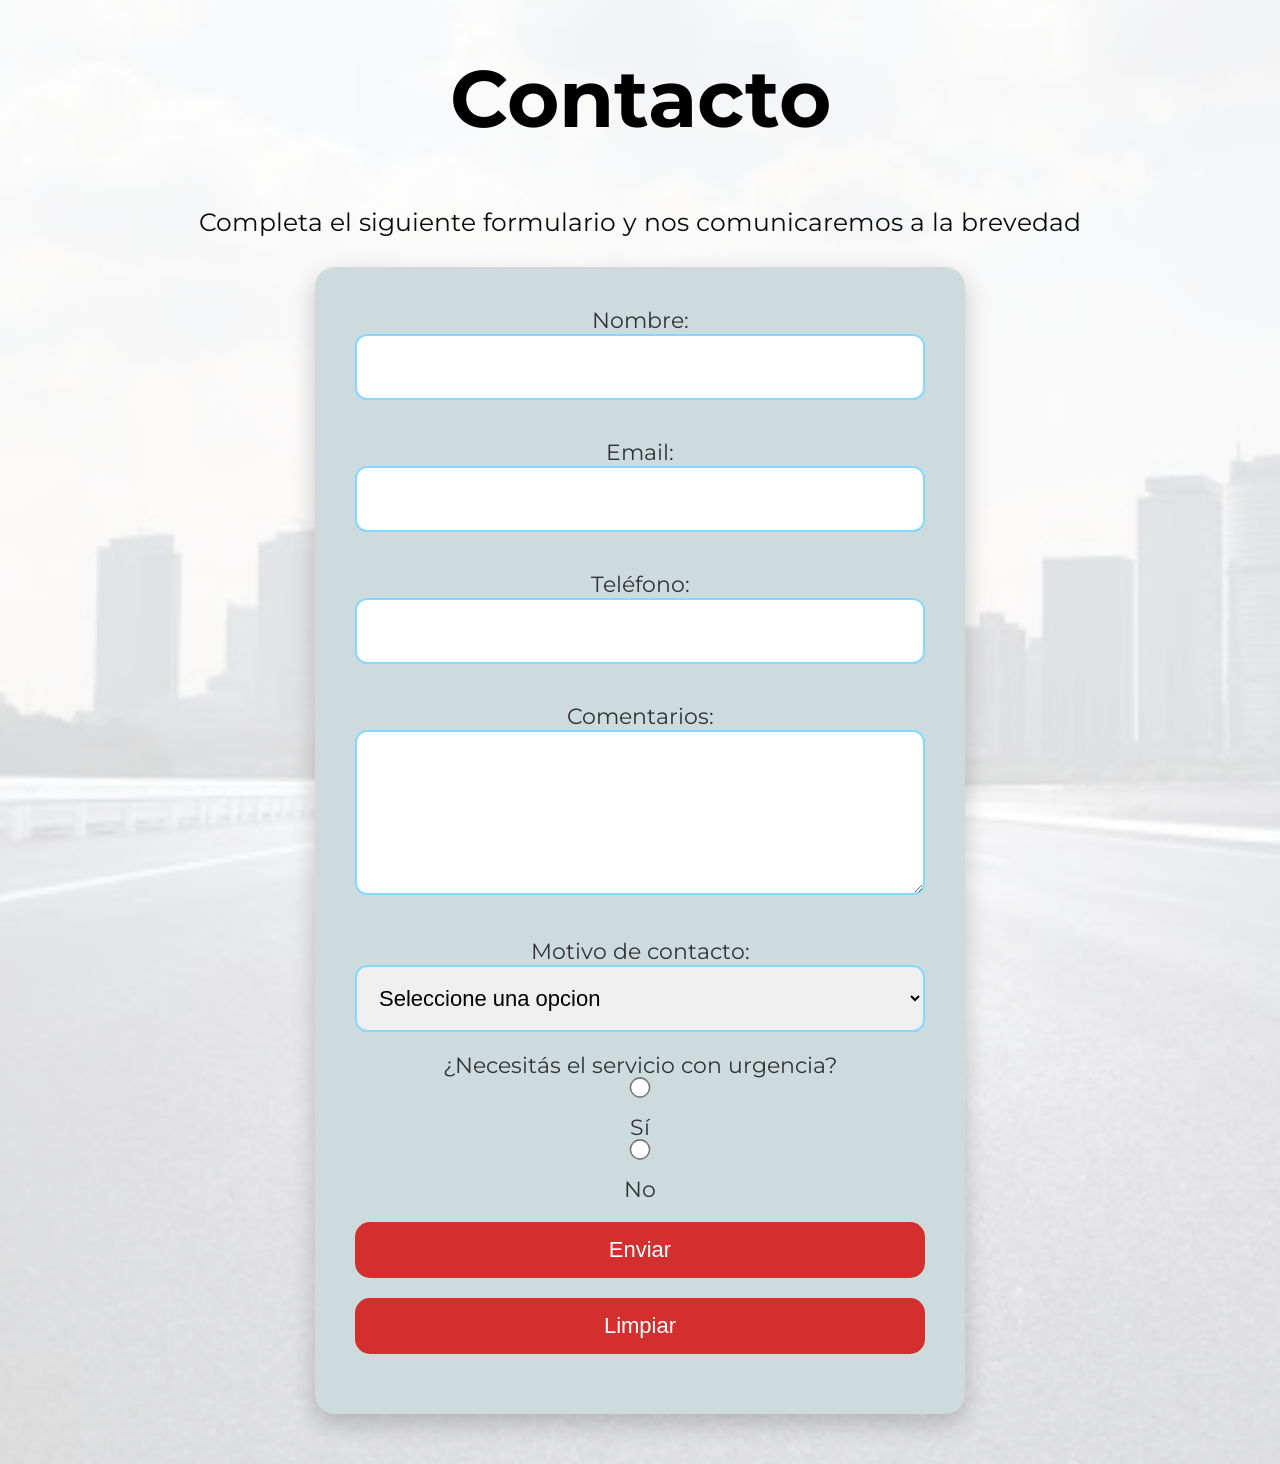
==== contacto.html @ 153e8acd "Subir sitio Fletes Benevento" ====
<!DOCTYPE html>
<html lang="en">
<head>
    <meta charset="UTF-8">
    <meta name="viewport" content="width=device-width, initial-scale=1.0">
    <title>Contacto fletes Benevento</title>
    <link rel="preconnect" href="https://fonts.googleapis.com">
<link rel="preconnect" href="https://fonts.gstatic.com" crossorigin>
<link href="https://fonts.googleapis.com/css2?family=Montserrat:ital,wght@0,100..900;1,100..900&display=swap" rel="stylesheet">
    <link rel="stylesheet" href="./css/style.css">
</head>
<body>
    <section class="Contacto">
        
        <h2>Contacto</h2>
        <p>Completa el siguiente formulario y nos comunicaremos a la brevedad</p>

        <form>
                 <label for="nombre">Nombre:</label><br>
                <input type="text" id="nombre" name="nombre"><br><br>

                <label for="email">Email:</label><br>
                <input type="email" id="email" name="email"><br><br>

                <label for="telefono">Teléfono:</label><br>
                <input type="number" id="telefono" name="telefono"><br><br>

                <label for="comentarios">Comentarios:</label><br>
                <textarea id="comentarios" name="comentarios" rows="5" cols="40"></textarea><br><br>
                
                <label for="motivo">Motivo de contacto:</label><br>

                <Select id="motivo" name="motivo">

                    <option value="">Seleccione una opcion</option>
                    <option value="Cotizacion">Solicitar una cotizacion</option>
                    <option value="Consulta">Realizar una consulta</option>
                    <option value="Reclamo">Realizar un reclamo</option>
                
                </Select>
                
            <label>¿Necesitás el servicio con urgencia?</label><br>

            <input type="radio" id="si" name="urgencia" value="si">
            <label for="si">Sí</label>

            <input type="radio" id="no" name="urgencia" value="no">
            <label for="no">No</label>

            <br><br>

            <input type="submit" value="Enviar">
            <input type="reset" value="Limpiar">
               
                

        </form>

        
    </section>
    
</body>
</html>
---- css/style.css ----
*{
    margin:0;
    padding:0;
    box-sizing:border-box;
}

body{
    background-color:#9b989b;
    font-family:"Montserrat", sans-serif;
}



header{
    margin:20px;
    padding:15px 40px;
    background-color:#6b686b;
    display:flex;
    align-items:center;
    justify-content:space-between;
    border-radius:10px;
}

.logo-img{
    width:120px;
}

header h2{
    color:white;
    font-size:35px;
    white-space:nowrap;
}


nav{
    width:auto;
}

nav ul{
    display:flex;
    gap:35px;
    list-style:none;
    align-items:center;
}

nav a{
    text-decoration:none;
    color:white;
    font-size:30px;
    transition:.4s;
}

nav a:hover{
    color:#25D366;
}



.hero{

    height:900px;

    background-image:
    linear-gradient(
        rgba(0,0,0,.45),
        rgba(0,0,0,.45)
    ),
    url("../assets/fondo.jpg");

    background-size:cover;
    background-position:center;
    background-repeat:no-repeat;

    display:flex;
    flex-direction:column;
    align-items:center;
    justify-content:flex-start;

    padding-top:80px;
}


.hero h1{

    color:white;
    font-size:70px;
    text-align:center;
    text-shadow:2px 2px 8px black;

}


.hero p{

    color:white;
    font-size:35px;
    margin-top:20px;
    text-align:center;
    text-shadow:2px 2px 8px black;

}



.fondo-servicios{

    background-image:
    linear-gradient(
        rgba(0,0,0,.55),
        rgba(0,0,0,.35)
    ),
    url("../assets/servicios1.jpg");

    background-size:cover;
    background-position:center;
    background-repeat:no-repeat;
    background-attachment:fixed;

    padding-bottom:60px;
}




.pagina-servicios h1{

    padding-top:50px;

    color:white;

    text-align:center;

    font-size:55px;

    text-shadow:
    2px 2px 8px black;

}



.pagina-servicios p{

    color:white;

    text-align:center;

    font-size:25px;

    padding:20px;

    text-shadow:
    2px 2px 6px black;

}




.contenedor-cards{

    display:flex;

    justify-content:center;

    gap:30px;

    flex-wrap:wrap;

    padding:40px;

}




.card{

    width:350px;

    background-color:
    rgba(255,255,255,.85);

    backdrop-filter:blur(5px);

    padding:20px;

    border-radius:20px;

    text-align:center;

    box-shadow:
    0 10px 25px rgba(0,0,0,.35);

    transition:.3s;

}



.card:hover{

    transform:translateY(-10px);

    box-shadow:
    0 20px 35px rgba(0,0,0,.45);

}





.card img{

    width:100%;

    height:250px;

    object-fit:cover;

    border-radius:15px;

    border:5px solid #aaa;

}



.card h3{

    color:#333;

    font-size:28px;

    margin:20px 0 10px;

}



.card p{

    color:#555;

    font-size:18px;

}



.boton{

    display:inline-block;

    background-color:#25D366;

    color:white;

    text-decoration:none;

    padding:12px 35px;

    border-radius:30px;

    margin-top:20px;

    font-weight:bold;

    transition:.3s;

}



.boton:hover{

    transform:scale(1.05);

}


.galeria{

    padding:60px 30px;

    font-family:"Montserrat", sans-serif;

}


.galeria h1{

    font-size:55px;

    color:white;

    text-align:center;

    margin-bottom:40px;

    text-shadow:
    2px 2px 8px black;

}


.contenedor-galeria{

    display:flex;

    justify-content:center;

    flex-wrap:wrap;

    gap:25px;

}


.contenedor-galeria img{

    width:350px;

    height:250px;

    object-fit:cover;

    border-radius:15px;

    border:5px solid white;

    box-shadow:
    0 10px 20px rgba(0,0,0,.3);

    transition:.3s;

}


.contenedor-galeria img:hover{

    transform:scale(1.05);

}



.Contacto{

    background-image:
    linear-gradient(rgba(255,255,255,.85),rgba(255,255,255,.85)),
    url("../assets/autopista2.jpg");

    background-size:cover;
    background-position:center;
    padding:50px 30px;
    text-align: center;
}


.Contacto h2{

    font-size:80px;

    margin-bottom:60px;

}

.Contacto p{
    font-size:25px;
    color:#0a0a0a;
    margin-bottom:30px;
}

.Contacto form{

    width:650px;

    max-width:100%;

    margin:auto;

    background:rgb(205, 219, 221);

    padding:40px;

    border-radius:20px;

    box-shadow:
    0 10px 25px rgba(0,0,0,.2);

}


.Contacto input,
.Contacto textarea,
.Contacto select{

    width:100%;

    padding:18px;

    margin-bottom:20px;

    border-radius:12px;

    border:2px solid #85d8ff;

    font-size:22px;

}



.Contacto input[type="submit"],
.Contacto input[type="reset"]{

    background-color:#d32f2f;

    color:white;

    padding: 15px 30px;

    border:none;

    border-radius:15px;

    cursor:pointer;


}



.Contacto input[type="submit"]:hover,
.Contacto input[type="reset"]:hover{

    background-color:#b71c1c;

}

.Contacto input[type="radio"]{
    transform: scale(1.6);
    margin-right:10px;
}

.Contacto label{
    font-size:22px;
    color:#333;
}


.ventajas{

    padding:70px 30px;

    text-align:center;

}


.ventajas h2{

    font-size:50px;

    color:white;

    margin-bottom:50px;

    text-shadow:
    2px 2px 8px black;

}


.contenedor-ventajas{

    display:flex;

    justify-content:center;

    gap:30px;

    flex-wrap:wrap;

}



.ventaja{

    width:280px;

    background-color:
    rgba(255,255,255,.9);

    padding:30px;

    border-radius:20px;

    box-shadow:
    0 10px 20px rgba(0,0,0,.25);

}



.ventaja i{

    font-size:50px;

    color:#d32f2f;

}



.ventaja h3{

    margin:20px 0;

    color:#333;

}



.ventaja p{

    color:#666;

}



.estadisticas{

    display:flex;

    justify-content:center;

    gap:80px;

    flex-wrap:wrap;

    padding:70px 20px;

    background-color:#6b686b;

    text-align:center;

}


.estadistica h2{

    font-size:60px;

    color:#98d1f1;

}



.estadistica p{

    color:white;

    font-size:22px;

}



.zonas{

    padding:70px 30px;

    text-align:center;

}



.zonas h2{

    font-size:50px;

    color:#25D366;

}



.contenedor-zonas{

    display:flex;

    justify-content:center;

    gap:30px;

    flex-wrap:wrap;

}



.zona{

    width:250px;

    background:rgb(0, 247, 193);

    padding: 20px;

    border-radius: 8px;

    box-shadow:
    0 5px 15px rgba(0,0,0,.2);

    transition:.3s;

}


.zona:hover{

    transform:translateY(-8px);

}


footer{

    background-color:#0c0505;

    color:white;

    text-align:center;

    padding:15px;

    font-size:18px;

}


@media(max-width:768px){


header{

    flex-direction:column;

    gap:20px;

}


header h2{

    font-size:28px;

}


nav ul{

    flex-direction:column;

    gap:20px;

}



.hero h1{

    font-size:45px;

}


.hero p{

    font-size:25px;

}



.card{

    width:90%;

}



.pagina-servicios h1{

    font-size:40px;

}


.galeria h1{

    font-size:40px;

}


.estadisticas{

    gap:40px;

}


}

.quienes somos{
     padding:80px 30px;

    text-align:center;

    font-family:"Montserrat", sans-serif;
}

.texto-nosotros h2{
    font-size:60px;
    
    color:white;

    margin-bottom:30px;

    text-shadow:
    2px 2px 8px black;
    
    text-align: center;
}

.texto-nosotros p{
        width:80%;

    margin:auto;

    font-size:30px;

    line-height:1.6;

    color:white;

    text-align:center;

    text-shadow:
    2px 2px 6px black;
}


.btn-cotizar{

    display:inline-block;

    background-color:#25D366;

    color:white;

    padding:18px 40px;

    border-radius:35px;

    font-size:28px;

    font-weight:bold;

    text-decoration:none;

    margin-top:20px;

    transition:.3s;

}


.btn-cotizar:hover{

    transform:scale(1.08);

}




.whatsapp{

    font-size:90px;

    color:#25D366;

    text-decoration:none;

    margin-left:20px;

}


body{
    overflow-x:hidden;
}


@media (max-width:768px){

    header{
        flex-direction:column;
        gap:20px;
        text-align:center;
    }

    .logo-img{
        width:100px;
        margin:0;
    }

    .logo-text{
        width:auto;
        font-size:30px;
    }

    nav{
        width:100%;
    }

    nav ul{
        flex-direction:column;
        gap:15px;
    }

    .hero{
        height:auto;
        padding:80px 20px;
    }

    .hero h1{
        font-size:45px;
    }

    .hero p{
        font-size:22px;
    }

    .contenedor-cards{
        flex-direction:column;
        align-items:center;
    }

    .card{
        width:95%;
    }

    .card img{
        height:250px;
    }

    .contenedor-ventajas{
        flex-direction:column;
        align-items:center;
    }

    .estadisticas{
        flex-direction:column;
        gap:40px;
    }

    .contenedor-zonas{
        flex-direction:column;
        align-items:center;
    }

    .Contacto form{
        width:95%;
    }

}
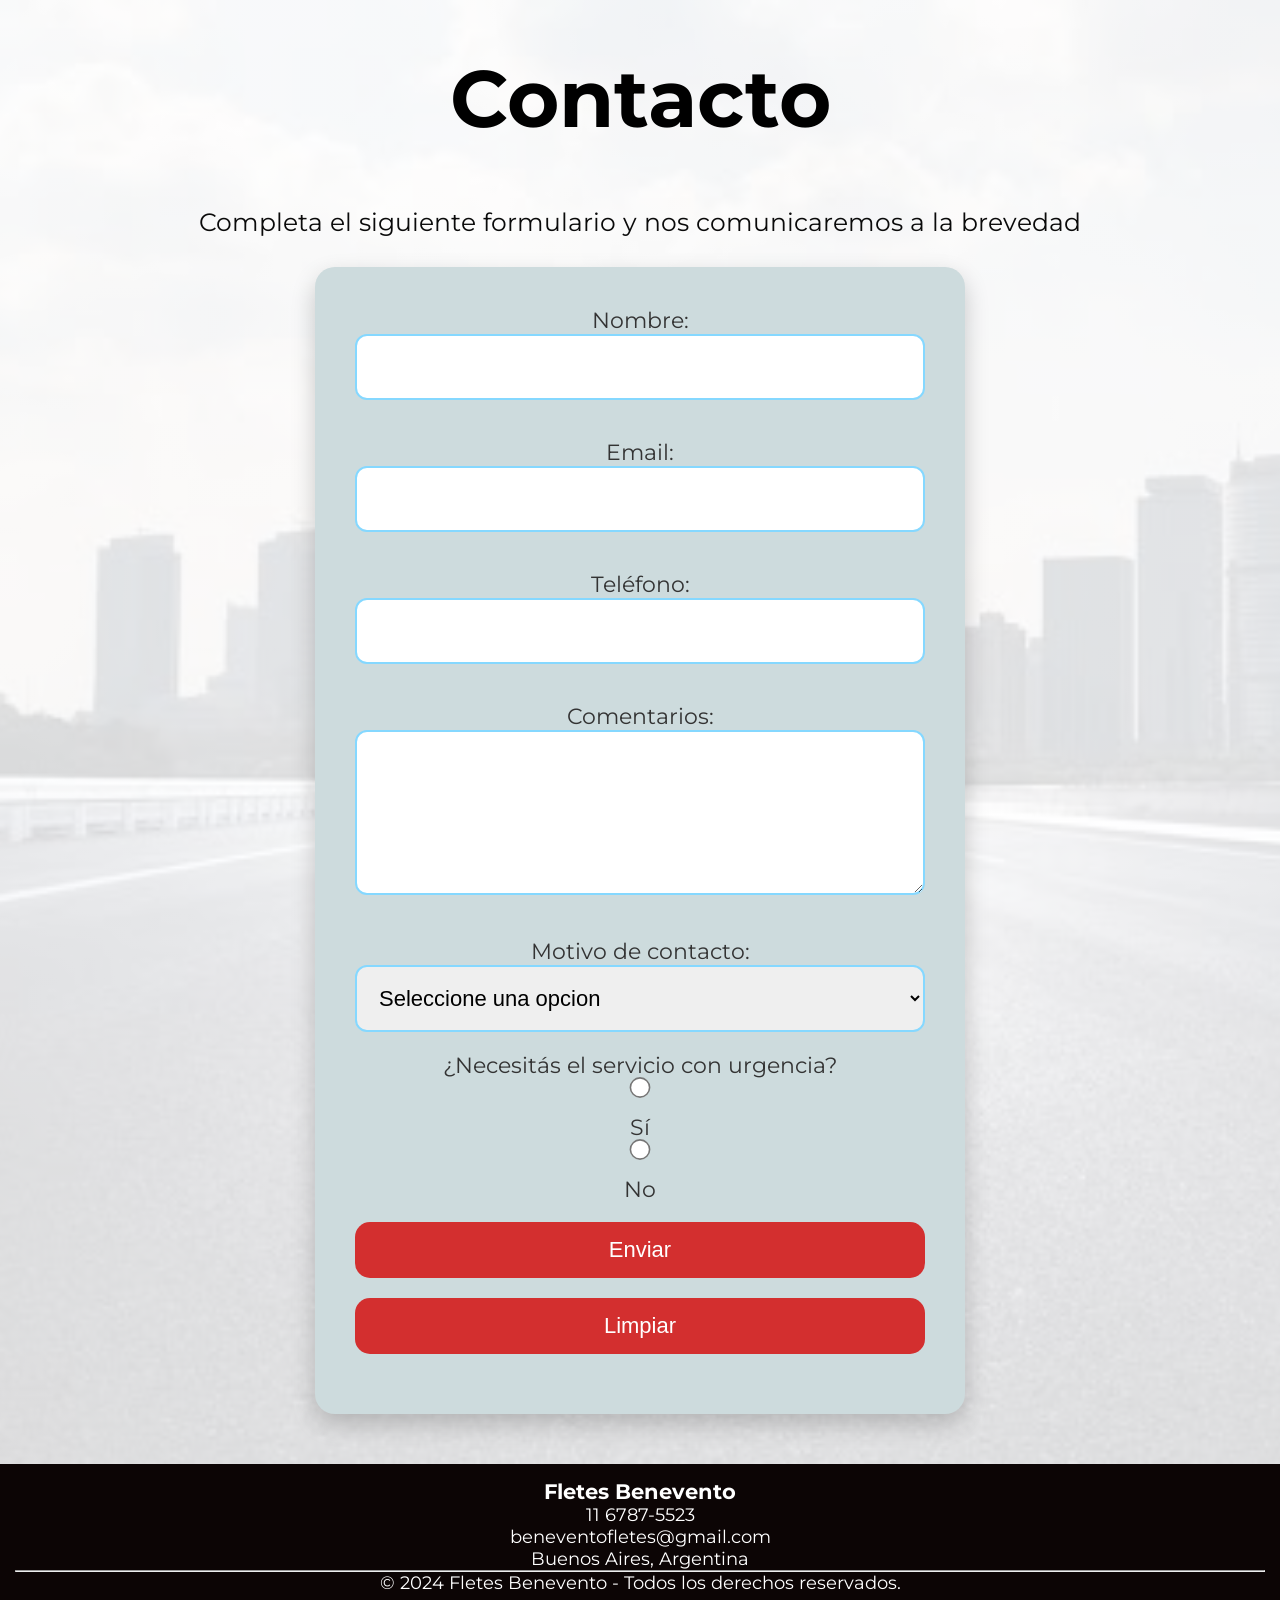
==== commit 54cb7ed4: "retoque 4" ====
--- a/contacto.html
+++ b/contacto.html
@@ -59,5 +59,43 @@
         
     </section>
     
+<footer>
+
+    <div class="footer-contenido">
+
+        <div class="footer-info">
+
+            <h3>Fletes Benevento</h3>
+
+            <p>
+                <i class="fa-solid fa-phone"></i>
+                11 6787-5523
+            </p>
+
+            <p>
+                <i class="fa-solid fa-envelope"></i>
+                beneventofletes@gmail.com
+            </p>
+
+            <p>
+                <i class="fa-solid fa-location-dot"></i>
+                Buenos Aires, Argentina
+            </p>
+
+        </div>
+
+    </div>
+
+    <hr>
+
+    <p class="copyright">
+        © 2024 Fletes Benevento - Todos los derechos reservados.
+    </p>
+
+</footer>
+
+
+
+
 </body>
 </html>
--- a/css/style.css
+++ b/css/style.css
@@ -7,6 +7,10 @@
 body{
     background-color:#9b989b;
     font-family:"Montserrat", sans-serif;
+
+    min-height: 100vh;
+    display: flex;
+    flex-direction: column;
 }
 
 
@@ -14,7 +18,7 @@
 header{
     margin:20px;
     padding:15px 40px;
-    background-color:#6b686b;
+    background-color:#000000;
     display:flex;
     align-items:center;
     justify-content:space-between;
@@ -103,7 +107,6 @@
 
 
 .fondo-servicios{
-
     background-image:
     linear-gradient(
         rgba(0,0,0,.55),
@@ -114,12 +117,10 @@
     background-size:cover;
     background-position:center;
     background-repeat:no-repeat;
-    background-attachment:fixed;
 
     padding-bottom:60px;
-}
-
-
+    flex:1;
+}
 
 
 .pagina-servicios h1{
@@ -179,7 +180,7 @@
     width:350px;
 
     background-color:
-    rgba(255,255,255,.85);
+    rgba(2, 2, 2, 0.85);
 
     backdrop-filter:blur(5px);
 
@@ -203,7 +204,7 @@
     transform:translateY(-10px);
 
     box-shadow:
-    0 20px 35px rgba(0,0,0,.45);
+    0 20px 35px rgba(7, 7, 7, 0.45);
 
 }
 
@@ -221,7 +222,7 @@
 
     border-radius:15px;
 
-    border:5px solid #aaa;
+    border:5px solid #000000;
 
 }
 
@@ -229,7 +230,7 @@
 
 .card h3{
 
-    color:#333;
+    color:#f7f4f4;
 
     font-size:28px;
 
@@ -643,82 +644,8 @@
     padding:15px;
 
     font-size:18px;
-
-}
-
-
-@media(max-width:768px){
-
-
-header{
-
-    flex-direction:column;
-
-    gap:20px;
-
-}
-
-
-header h2{
-
-    font-size:28px;
-
-}
-
-
-nav ul{
-
-    flex-direction:column;
-
-    gap:20px;
-
-}
-
-
-
-.hero h1{
-
-    font-size:45px;
-
-}
-
-
-.hero p{
-
-    font-size:25px;
-
-}
-
-
-
-.card{
-
-    width:90%;
-
-}
-
-
-
-.pagina-servicios h1{
-
-    font-size:40px;
-
-}
-
-
-.galeria h1{
-
-    font-size:40px;
-
-}
-
-
-.estadisticas{
-
-    gap:40px;
-
-}
-
+    
+    margin-top: auto;
 
 }
 
@@ -813,76 +740,97 @@
 }
 
 
-@media (max-width:768px){
-
-    header{
-        flex-direction:column;
-        gap:20px;
-        text-align:center;
-    }
-
-    .logo-img{
-        width:100px;
-        margin:0;
-    }
-
-    .logo-text{
-        width:auto;
-        font-size:30px;
-    }
-
-    nav{
-        width:100%;
-    }
-
-    nav ul{
-        flex-direction:column;
-        gap:15px;
-    }
-
-    .hero{
-        height:auto;
-        padding:80px 20px;
-    }
-
-    .hero h1{
-        font-size:45px;
-    }
-
-    .hero p{
-        font-size:22px;
-    }
-
-    .contenedor-cards{
-        flex-direction:column;
-        align-items:center;
-    }
-
-    .card{
-        width:95%;
-    }
-
-    .card img{
-        height:250px;
-    }
-
-    .contenedor-ventajas{
-        flex-direction:column;
-        align-items:center;
-    }
-
-    .estadisticas{
-        flex-direction:column;
-        gap:40px;
-    }
-
-    .contenedor-zonas{
-        flex-direction:column;
-        align-items:center;
-    }
-
-    .Contacto form{
-        width:95%;
-    }
-
-}
+@media (max-width: 768px) {
+
+    header {
+        flex-direction: column;
+        gap: 20px;
+        text-align: center;
+    }
+
+    .logo-img {
+        width: 80px;
+        margin: 0;
+    }
+
+    .logo-text {
+        width: auto;
+        font-size: 24px;
+    }
+
+    header h2 {
+        font-size: 28px;
+    }
+
+    nav {
+        width: 100%;
+    }
+
+    nav ul {
+        flex-direction: column;
+        gap: 20px;
+    }
+
+    .hero {
+        height: 60vh;
+        padding: 40px 20px;
+    }
+
+    .hero h1 {
+        font-size: 25px;
+        line-height: 1.2;
+    }
+
+    .hero p {
+        font-size: 25px;
+        max-width: 320px;
+        margin: 15px auto 0;
+        line-height: 1.5;
+    }
+
+    .contenedor-cards {
+        flex-direction: column;
+        align-items: center;
+    }
+
+    .card {
+        width: 90%;
+    }
+
+    .card img {
+        height: 220px;
+    }
+
+    .contenedor-ventajas {
+        flex-direction: column;
+        align-items: center;
+    }
+
+    .estadisticas {
+        gap: 40px;
+        flex-direction: column;
+    }
+
+    .contenedor-zonas {
+        flex-direction: column;
+        align-items: center;
+    }
+
+    .Contacto form {
+        width: 90%;
+    }
+
+    .Contacto h2 {
+        font-size: 40px;
+        margin-bottom: 30px;
+    }
+
+    .pagina-servicios h1 {
+        font-size: 40px;
+    }
+
+    .galeria h1 {
+        font-size: 40px;
+    }
+
+}
